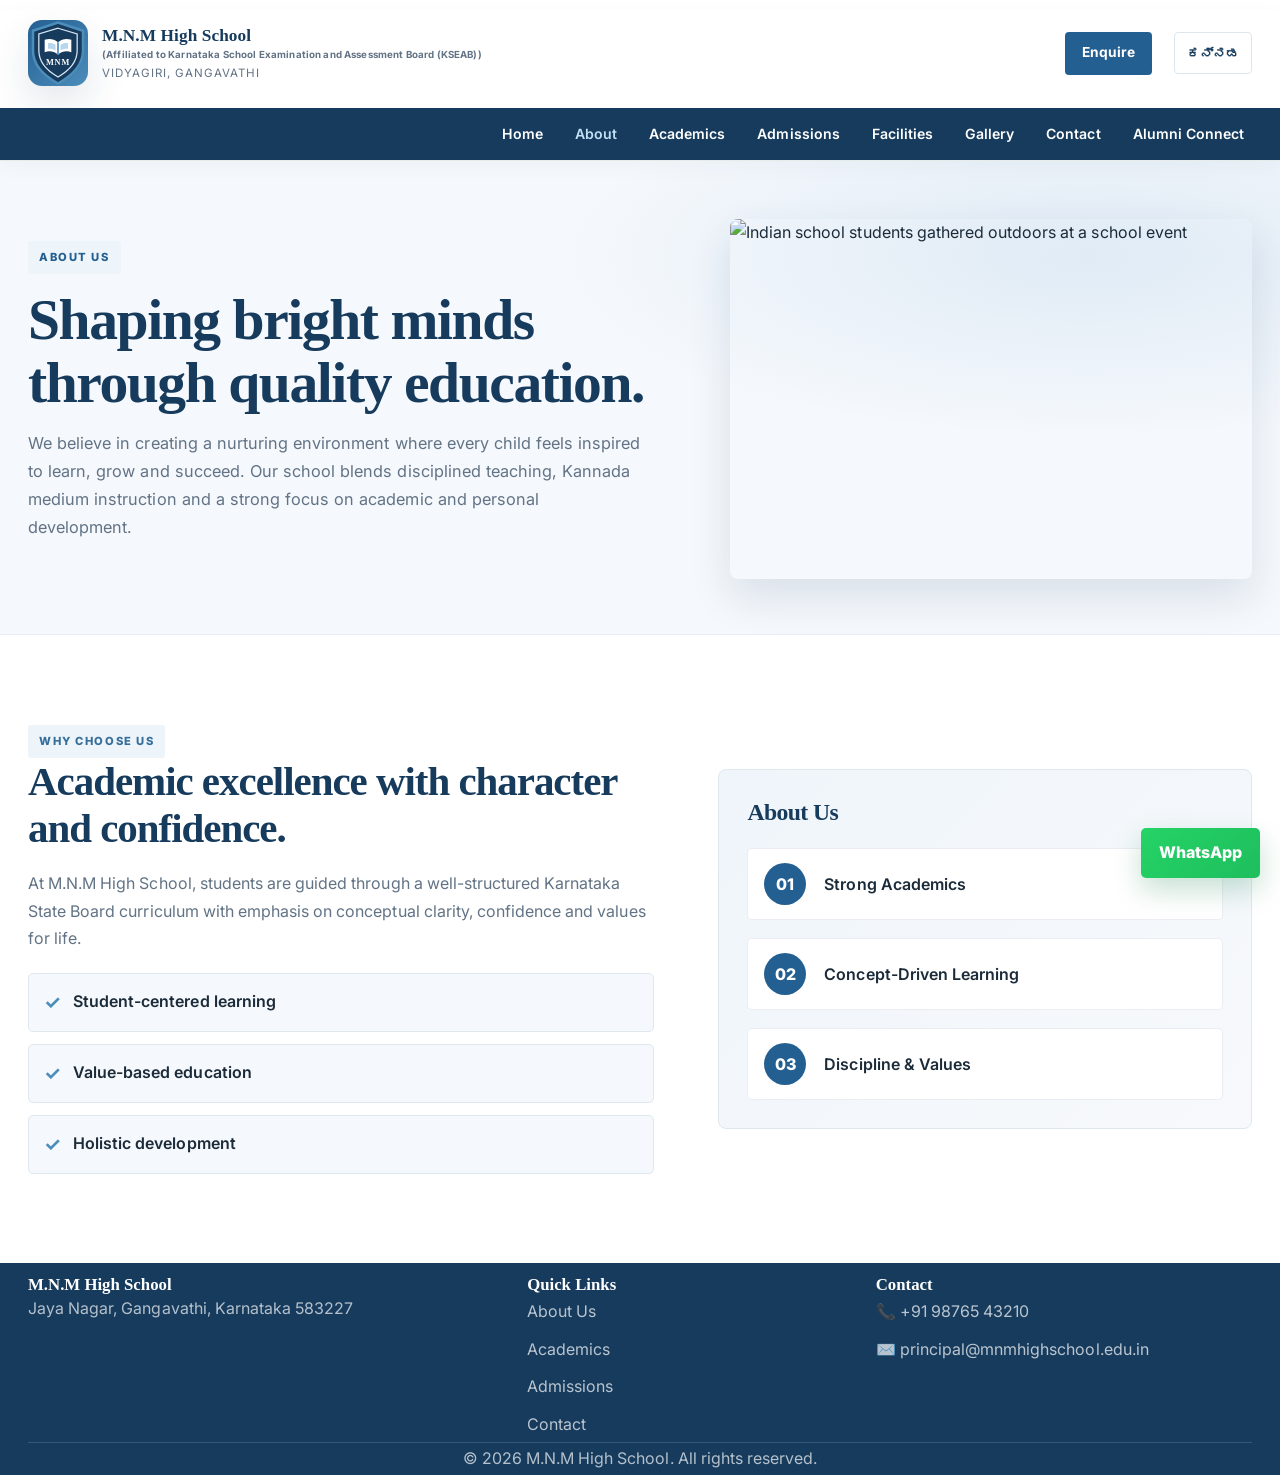
==== about.html @ 7f8a7497 "Build bilingual M.N.M High School website" ====
<!DOCTYPE html>
<html lang="en">
  <head>
    <meta charset="UTF-8" />
    <meta name="viewport" content="width=device-width, initial-scale=1.0" />
    <title>About | M.N.M High School</title>
    <link rel="preconnect" href="https://fonts.googleapis.com" />
    <link rel="preconnect" href="https://fonts.gstatic.com" crossorigin />
    <link href="https://fonts.googleapis.com/css2?family=Inter:wght@400;500;600;700;800&family=Noto+Sans+Kannada:wght@400;500;700&display=swap" rel="stylesheet" />
    <link rel="stylesheet" href="styles.css" />
  </head>
  <body>
    <nav class="navbar">
      <div class="container nav-inner">
        <a href="index.html" class="brand" aria-label="M.N.M High School home">
          <img class="brand-mark" src="logo.svg" alt="" aria-hidden="true" />
          <div class="brand-text">
            <strong data-i18n="brand.name">M.N.M High School</strong>
            <span class="brand-affiliation"><span class="affiliation-full" data-i18n="brand.affiliation">(Affiliated to Karnataka School Examination and Assessment Board (KSEAB))</span><span class="affiliation-short" data-i18n="brand.affiliation.short">(KSEAB affiliated)</span></span>
            <span data-i18n="brand.location">Vidyagiri, Gangavathi</span>
          </div>
        </a>

        <div class="nav-right">
          <button class="nav-toggle" aria-label="Toggle navigation">
            <span></span><span></span><span></span>
          </button>
          <div class="nav-menu">
            <a href="index.html" data-i18n="nav.home">Home</a>
            <a href="about.html" data-i18n="nav.about">About</a>
            <a href="academics.html" data-i18n="nav.academics">Academics</a>
            <a href="admissions.html" data-i18n="nav.admissions">Admissions</a>
            <a href="facilities.html" data-i18n="nav.facilities">Facilities</a>
            <a href="gallery.html" data-i18n="nav.gallery">Gallery</a>
            <a href="contact.html" data-i18n="nav.contact">Contact</a>
            <a href="alumni.html" data-i18n="nav.alumni">Alumni Connect</a>
            <a class="nav-enquire-mobile" href="#enquiry-modal" data-enquiry-open aria-haspopup="dialog" data-i18n="nav.enquire">Enquire</a>
          </div>
          <a class="nav-enquire" href="#enquiry-modal" data-enquiry-open aria-haspopup="dialog" data-i18n="nav.enquire">Enquire</a>
          <button class="lang-toggle" type="button" data-lang-toggle aria-label="Toggle language">ಕನ್ನಡ</button>
        </div>
      </div>
    </nav>

    <main>
      <section class="page-hero">
        <div class="container page-hero-inner">
          <div class="page-intro">
            <span class="eyebrow" data-i18n="about.label">About Us</span>
            <h1 data-i18n="about.heading">Shaping bright minds through quality education.</h1>
            <p data-i18n="about.text1">We believe in creating a nurturing environment where every child feels inspired to learn, grow and succeed. Our school blends disciplined teaching, Kannada medium instruction and a strong focus on academic and personal development.</p>
          </div>
          <div class="page-hero-panel">
            <img src="https://images.pexels.com/photos/40377997/pexels-photo-40377997.jpeg?auto=compress&amp;cs=tinysrgb&amp;w=1200" alt="Indian school students gathered outdoors at a school event" />
          </div>
        </div>
      </section>

      <section class="page-section">
        <div class="container split-grid">
          <div>
            <span class="eyebrow eyebrow-secondary" data-i18n="why.label">Why Choose Us</span>
            <h2 data-i18n="why.heading">Academic excellence with character and confidence.</h2>
            <p data-i18n="about.text2">At M.N.M High School, students are guided through a well-structured Karnataka State Board curriculum with emphasis on conceptual clarity, confidence and values for life.</p>
            <div class="check-list compact">
              <div><strong>✓</strong> <span data-i18n="about.point1">Student-centered learning</span></div>
              <div><strong>✓</strong> <span data-i18n="about.point2">Value-based education</span></div>
              <div><strong>✓</strong> <span data-i18n="about.point3">Holistic development</span></div>
            </div>
          </div>
          <div class="process-box">
            <h3 data-i18n="about.label">About the School</h3>
            <div class="timeline">
              <div><span>01</span><p data-i18n="why.card1.title">Strong Academics</p></div>
              <div><span>02</span><p data-i18n="why.card2.title">Concept-Driven Learning</p></div>
              <div><span>03</span><p data-i18n="why.card3.title">Discipline & Values</p></div>
            </div>
          </div>
        </div>
      </section>
    </main>

    <footer class="footer">
      <div class="container footer-grid">
        <div>
          <h3 data-i18n="brand.name">M.N.M High School</h3>
          <p data-i18n="footer.location">CGFC+PJ4, Mathagonda School Rd, Jaya Nagar, Gangavathi, Karnataka 583227</p>
          <p data-i18n="footer.classes">Classes: 8, 9 and 10</p>
        </div>
        <div>
          <h4 data-i18n="footer.quick">Quick Links</h4>
          <ul>
            <li><a href="about.html" data-i18n="footer.link.about">About Us</a></li>
            <li><a href="academics.html" data-i18n="footer.link.academics">Academics</a></li>
            <li><a href="admissions.html" data-i18n="footer.link.admissions">Admissions</a></li>
            <li><a href="contact.html" data-i18n="footer.link.contact">Contact</a></li>
          </ul>
        </div>
        <div>
          <h4 data-i18n="footer.contact">Contact</h4>
          <ul>
            <li>📞 +91 98765 43210</li>
            <li>✉️ principal@mnmhighschool.edu.in</li>
            <li data-i18n="footer.address.short">📍 Vidyagiri, Gangavathi</li>
          </ul>
        </div>
      </div>
      <div class="container footer-bottom"><p data-i18n="footer.copyright">© 2026 M.N.M High School. All rights reserved.</p></div>
    </footer>

    <dialog class="enquiry-dialog" id="enquiry-modal" aria-labelledby="enquiry-modal-title">
      <div class="enquiry-modal-header">
        <div>
          <span class="eyebrow eyebrow-secondary" data-i18n="enquiry.modal.eyebrow">M.N.M High School</span>
          <h2 id="enquiry-modal-title" data-i18n="enquiry.modal.title">Make an Enquiry</h2>
          <p data-i18n="enquiry.modal.description">Share a few details and our school team can help you with admissions.</p>
        </div>
        <button class="enquiry-modal-close" type="button" data-enquiry-close aria-label="Close enquiry form">×</button>
      </div>
      <form class="enquiry-form enquiry-modal-form">
        <div class="form-grid">
          <div><label for="modal-name" data-i18n="contact.form.name">Full Name</label><input class="field" id="modal-name" name="name" type="text" data-i18n-placeholder="contact.form.name.placeholder" placeholder="Your name" autocomplete="name" required /></div>
          <div><label for="modal-phone" data-i18n="contact.form.phone">Phone Number</label><input class="field" id="modal-phone" name="phone" type="tel" data-i18n-placeholder="contact.form.phone.placeholder" placeholder="Your phone number" autocomplete="tel" required /></div>
        </div>
        <div class="form-grid">
          <div><label for="modal-email" data-i18n="contact.form.email">Email Address</label><input class="field" id="modal-email" name="email" type="email" data-i18n-placeholder="contact.form.email.placeholder" placeholder="Your email address" autocomplete="email" /></div>
          <div><label for="modal-class" data-i18n="contact.form.class">Class Interested</label><select class="field" id="modal-class" name="class" required><option value="" data-i18n="contact.form.class.placeholder">Select class</option><option value="8">8</option><option value="9">9</option><option value="10">10</option></select></div>
        </div>
        <div><label for="modal-message" data-i18n="contact.form.message">Message</label><textarea id="modal-message" name="message" data-i18n-placeholder="contact.form.message.placeholder" placeholder="Tell us about your enquiry"></textarea></div>
        <div class="form-actions"><button class="btn btn-primary submit-btn" type="submit" name="submit-method" value="whatsapp" data-i18n="contact.form.whatsapp">Send via WhatsApp</button><button class="btn btn-secondary submit-btn" type="submit" name="submit-method" value="email" data-i18n="contact.form.email-submit">Send via Email</button></div>
        <p class="form-status" role="status" aria-live="polite" data-i18n="contact.form.hint">WhatsApp or your email app will open with your enquiry ready to send.</p>
      </form>
    </dialog>
    <a class="floating-whatsapp" href="https://wa.me/919876543210?text=Hello%20M.N.M%20High%20School%2C%20I%20want%20to%20know%20more%20about%20the%20school." target="_blank" rel="noreferrer" aria-label="WhatsApp contact" data-i18n="contact.floating.whatsapp">WhatsApp</a>

    <script src="script.js"></script>
  </body>
</html>
---- styles.css ----
:root {
  --primary: #245f91;
  --primary-dark: #163b5d;
  --secondary: #4b8dbb;
  --bg: #f4f8fc;
  --panel: #ffffff;
  --text: #1c2b39;
  --muted: #627385;
  --line: #e0e8ef;
  --shadow: 0 20px 45px rgba(22, 59, 93, 0.12);
  --brand-soft: rgba(36, 95, 145, 0.08);
  --blue-soft: rgba(75, 141, 187, 0.08);
}

* {
  box-sizing: border-box;
}

html {
  scroll-behavior: smooth;
}

body {
  margin: 0;
  font-family: "Inter", sans-serif;
  background: var(--bg);
  color: var(--text);
  line-height: 1.7;
}

body.lang-kn {
  font-family: "Noto Sans Kannada", "Inter", sans-serif;
}

body.lang-kn h1,
body.lang-kn h2,
body.lang-kn h3,
body.lang-kn h4,
body.lang-kn .brand-text strong {
  font-family: "Noto Sans Kannada", "Inter", sans-serif;
  letter-spacing: 0;
}

a {
  text-decoration: none;
  color: inherit;
}

img {
  max-width: 100%;
  display: block;
}

button,
input,
textarea,
select {
  font: inherit;
}

.container {
  width: min(1160px, calc(100% - 30px));
  margin: 0 auto;
}

.page-section {
  padding: 90px 0;
}

.muted-section {
  background: linear-gradient(180deg, rgba(36, 95, 145, 0.03), rgba(75, 141, 187, 0.03));
}

.eyebrow {
  display: inline-block;
  font-size: 0.76rem;
  letter-spacing: 0.12em;
  text-transform: uppercase;
  font-weight: 800;
  color: var(--primary);
  background: var(--brand-soft);
  padding: 8px 12px;
  border-radius: 999px;
}

.eyebrow-secondary {
  background: var(--blue-soft);
  color: var(--secondary);
}

h1,
h2,
h3,
h4 {
  margin: 0 0 18px;
  line-height: 1.2;
  font-family: "Inter", sans-serif;
}

h1 {
  font-size: clamp(2.5rem, 5vw, 4.5rem);
}

h2 {
  font-size: clamp(2rem, 3vw, 3rem);
}

h3 {
  font-size: 1.45rem;
}

p {
  margin: 0 0 1rem;
  color: var(--muted);
}

.topbar {
  background: linear-gradient(90deg, var(--primary-dark), var(--primary));
  color: rgba(255, 255, 255, 0.92);
  font-size: 0.8rem;
}

.topbar-inner {
  display: flex;
  align-items: center;
  justify-content: space-between;
  gap: 18px;
  min-height: 52px;
}

.topbar-links {
  display: flex;
  flex-wrap: wrap;
  gap: 18px;
}

.topbar-btn {
  background: rgba(255, 255, 255, 0.12);
  border: 1px solid rgba(255, 255, 255, 0.18);
  color: white;
  border-radius: 999px;
  padding: 8px 15px;
  font-weight: 700;
}

.navbar {
  position: sticky;
  top: 0;
  z-index: 50;
  background: rgba(255, 255, 255, 0.92);
  backdrop-filter: blur(18px);
  border-bottom: 1px solid var(--line);
}

.nav-inner {
  display: flex;
  align-items: center;
  justify-content: space-between;
  min-height: 82px;
  gap: 30px;
}

.brand {
  display: inline-flex;
  align-items: center;
  gap: 12px;
}

.brand-mark {
  width: 54px;
  height: 54px;
  border-radius: 14px;
  display: grid;
  place-items: center;
  font-weight: 800;
  letter-spacing: 0.04em;
  color: white;
  background: linear-gradient(135deg, var(--primary), var(--secondary));
  box-shadow: var(--shadow);
}

.brand-text {
  display: flex;
  flex-direction: column;
  line-height: 1.2;
}

.brand-text strong {
  font-size: 1rem;
}

.brand-text span {
  font-size: 0.78rem;
  color: var(--muted);
}

.nav-right {
  display: flex;
  align-items: center;
  gap: 16px;
}

.nav-menu {
  display: flex;
  align-items: center;
  gap: 22px;
  font-size: 0.95rem;
  font-weight: 600;
}

.nav-menu a {
  position: relative;
}

.nav-menu a::after {
  content: "";
  position: absolute;
  left: 0;
  bottom: -8px;
  width: 100%;
  height: 2px;
  border-radius: 99px;
  background: var(--primary);
  transform: scaleX(0);
  transition: transform 0.25s ease;
}

.nav-menu a:hover::after {
  transform: scaleX(1);
}

.lang-toggle {
  border: 1px solid var(--line);
  background: white;
  color: var(--text);
  border-radius: 999px;
  padding: 8px 14px;
  font-weight: 700;
  cursor: pointer;
}

.nav-toggle {
  display: none;
  width: 42px;
  height: 42px;
  background: transparent;
  border: 0;
  cursor: pointer;
}

.nav-toggle span {
  display: block;
  width: 24px;
  height: 2px;
  background: var(--text);
  margin: 5px auto;
  border-radius: 10px;
}

.hero {
  background: linear-gradient(135deg, rgba(219, 234, 254, 0.64), rgba(213, 230, 245, 0.8));
  padding: 80px 0 40px;
}

.hero-grid,
.split-grid {
  display: grid;
  grid-template-columns: 1.08fr 0.92fr;
  gap: 42px;
  align-items: center;
}

.hero-content p {
  font-size: 1.08rem;
  max-width: 620px;
}

.hero-actions {
  display: flex;
  flex-wrap: wrap;
  gap: 16px;
  margin: 28px 0 22px;
}

.btn {
  display: inline-flex;
  align-items: center;
  justify-content: center;
  min-height: 50px;
  border-radius: 999px;
  padding: 0 22px;
  font-weight: 700;
  transition: transform 0.2s ease;
}

.btn:hover {
  transform: translateY(-1px);
}

.btn-primary {
  background: linear-gradient(135deg, var(--primary), var(--secondary));
  color: white;
  box-shadow: 0 18px 30px rgba(37, 99, 235, 0.18);
}

.btn-secondary {
  background: rgba(255, 255, 255, 0.75);
  border: 1px solid var(--line);
  color: var(--text);
}

.hero-points {
  list-style: none;
  display: flex;
  flex-wrap: wrap;
  gap: 18px;
  margin: 0;
  padding: 0;
  color: var(--text);
  font-weight: 600;
}

.hero-points li {
  position: relative;
  padding-left: 22px;
}

.hero-points li::before {
  content: "✓";
  position: absolute;
  left: 0;
  color: var(--primary);
}

.hero-visual {
  position: relative;
  min-height: 520px;
}

.hero-image-wrap {
  border-radius: 28px;
  overflow: hidden;
  box-shadow: var(--shadow);
  height: 100%;
}

.hero-image-wrap img {
  width: 100%;
  height: 100%;
  min-height: 520px;
  object-fit: cover;
}

.floating-card {
  position: absolute;
  background: rgba(255, 255, 255, 0.92);
  border: 1px solid rgba(148, 163, 184, 0.2);
  border-radius: 20px;
  padding: 18px 20px;
  display: flex;
  flex-direction: column;
  min-width: 130px;
  box-shadow: 0 18px 35px rgba(15, 23, 42, 0.1);
}

.card-one {
  left: -18px;
  bottom: 32px;
}

.card-two {
  right: -18px;
  top: 28px;
}

.floating-card strong {
  font-size: 1.8rem;
  line-height: 1;
  color: var(--primary-dark);
}

.stats-section {
  padding: 0 0 30px;
}

.stats-grid {
  display: grid;
  grid-template-columns: repeat(4, minmax(0, 1fr));
  gap: 18px;
  margin-top: -18px;
}

.stat-item {
  background: white;
  border: 1px solid var(--line);
  border-radius: 22px;
  box-shadow: var(--shadow);
  padding: 28px 18px;
  text-align: center;
}

.stat-item strong {
  display: block;
  margin-bottom: 8px;
  color: var(--primary-dark);
  font-size: clamp(1.8rem, 3vw, 2.8rem);
}

.image-panel img,
.content-panel img {
  border-radius: 26px;
  object-fit: cover;
  width: 100%;
  box-shadow: var(--shadow);
}

.image-panel img {
  height: 520px;
}

.check-list {
  list-style: none;
  margin: 20px 0 0;
  padding: 0;
  display: grid;
  gap: 12px;
}

.check-list div {
  display: flex;
  align-items: center;
  gap: 12px;
  background: rgba(255, 255, 255, 0.75);
  border: 1px solid var(--line);
  border-radius: 16px;
  padding: 14px 16px;
  font-weight: 600;
}

.check-list strong {
  color: var(--primary);
  font-size: 1.2rem;
}

.cards-grid {
  display: grid;
  gap: 24px;
}

.four-col {
  grid-template-columns: repeat(4, minmax(0, 1fr));
}

.three-col {
  grid-template-columns: repeat(3, minmax(0, 1fr));
}

.info-card,
.premium-card,
.facility-card,
.contact-card,
.gallery-card {
  background: white;
  border: 1px solid var(--line);
  border-radius: 22px;
  padding: 28px 22px;
  box-shadow: 0 15px 28px rgba(15, 23, 42, 0.04);
}

.icon {
  font-size: 2rem;
  margin-bottom: 12px;
}

.tag {
  display: inline-block;
  background: var(--blue-soft);
  border-radius: 999px;
  color: var(--secondary);
  padding: 7px 12px;
  font-size: 0.74rem;
  font-weight: 800;
  letter-spacing: 0.08em;
  text-transform: uppercase;
  margin-bottom: 12px;
}

.info-card ul,
.premium-card ul,
.contact-card ul,
.facility-card ul {
  list-style: none;
  margin: 18px 0 0;
  padding: 0;
  display: grid;
  gap: 10px;
}

.info-card li,
.premium-card li,
.contact-card li,
.facility-card li {
  position: relative;
  padding-left: 20px;
  color: var(--muted);
}

.info-card li::before,
.premium-card li::before,
.contact-card li::before,
.facility-card li::before {
  content: "•";
  position: absolute;
  left: 0;
  color: var(--primary);
  font-size: 1.2rem;
}

.process-box {
  background: linear-gradient(135deg, rgba(36, 95, 145, 0.08), rgba(75, 141, 187, 0.08));
  border: 1px solid var(--line);
  border-radius: 24px;
  padding: 28px;
}

.timeline {
  display: grid;
  gap: 18px;
  margin-top: 22px;
}

.timeline div {
  display: flex;
  align-items: center;
  gap: 18px;
  background: rgba(255, 255, 255, 0.75);
  border: 1px solid rgba(148, 163, 184, 0.2);
  border-radius: 18px;
  padding: 14px 16px;
}

.timeline span {
  width: 42px;
  height: 42px;
  border-radius: 50%;
  display: grid;
  place-items: center;
  background: var(--primary);
  color: white;
  font-weight: 800;
}

.timeline p {
  margin: 0;
  color: var(--text);
  font-weight: 600;
}

.gallery-grid {
  display: grid;
  grid-template-columns: repeat(3, minmax(0, 1fr));
  gap: 18px;
}

.gallery-item {
  overflow: hidden;
  border-radius: 22px;
  min-height: 240px;
  box-shadow: 0 10px 24px rgba(15, 23, 42, 0.08);
}

.gallery-item.tall {
  grid-row: span 2;
  min-height: 500px;
}

.gallery-item.wide {
  grid-column: span 2;
}

.gallery-item img {
  width: 100%;
  height: 100%;
  object-fit: cover;
  transition: transform 0.35s ease;
}

.gallery-item:hover img {
  transform: scale(1.05);
}

.notice-box {
  background: linear-gradient(135deg, rgba(36, 95, 145, 0.08), rgba(75, 141, 187, 0.08));
  border: 1px solid var(--line);
  border-radius: 24px;
  display: flex;
  align-items: center;
  justify-content: space-between;
  gap: 18px;
  padding: 28px 30px;
}

.footer {
  background: #0e172a;
  color: rgba(255, 255, 255, 0.8);
  padding-top: 72px;
}

.footer-grid {
  display: grid;
  grid-template-columns: 1.3fr 0.9fr 1fr;
  gap: 32px;
  padding-bottom: 28px;
}

.footer h3,
.footer h4 {
  color: white;
  margin-bottom: 16px;
}

.footer ul {
  list-style: none;
  margin: 0;
  padding: 0;
  display: grid;
  gap: 10px;
}

.footer a,
.footer li {
  color: rgba(255, 255, 255, 0.7);
}

.footer-bottom {
  border-top: 1px solid rgba(255, 255, 255, 0.08);
  padding: 20px 0 28px;
  text-align: center;
}

.floating-whatsapp {
  position: fixed;
  right: 20px;
  bottom: 22px;
  z-index: 80;
  display: inline-flex;
  align-items: center;
  justify-content: center;
  min-height: 54px;
  padding: 0 18px;
  background: linear-gradient(135deg, #25d366, #1ebe5d);
  color: white;
  border-radius: 999px;
  box-shadow: 0 18px 35px rgba(37, 211, 102, 0.28);
  font-weight: 800;
}

.page-hero {
  background: linear-gradient(135deg, rgba(219, 234, 254, 0.64), rgba(213, 230, 245, 0.8));
  padding: 70px 0 40px;
}

.page-hero-inner {
  display: grid;
  grid-template-columns: 1.1fr 0.9fr;
  gap: 32px;
  align-items: center;
}

.page-hero h1 {
  margin-bottom: 12px;
}

.page-intro {
  max-width: 620px;
}

.page-hero-panel img {
  height: 400px;
  border-radius: 28px;
  box-shadow: var(--shadow);
}

.contact-grid {
  display: grid;
  grid-template-columns: 1.05fr 0.95fr;
  gap: 30px;
}

.alumni-layout {
  display: grid;
  grid-template-columns: 0.85fr 1.15fr;
  align-items: start;
  gap: clamp(24px, 4vw, 52px);
}

.alumni-welcome {
  padding: 12px 0;
}

.alumni-welcome h2 {
  margin: 15px 0 12px;
}

.alumni-benefits {
  display: grid;
  gap: 10px;
  margin-top: 24px;
}

.alumni-benefits > div {
  display: flex;
  align-items: center;
  gap: 14px;
  padding: 12px 14px;
  border: 1px solid var(--line);
  border-radius: 6px;
  background: #fff;
}

.alumni-benefits > div > span {
  display: grid;
  flex: 0 0 34px;
  width: 34px;
  height: 34px;
  place-items: center;
  border-radius: 50%;
  background: var(--blue-soft);
  color: var(--primary);
  font-size: 0.76rem;
  font-weight: 800;
}

.alumni-benefits p {
  margin: 0;
  color: var(--text);
  font-size: 0.9rem;
  font-weight: 600;
}

.alumni-form-card > p {
  margin-bottom: 4px;
}

.form-grid {
  display: grid;
  grid-template-columns: repeat(2, minmax(0, 1fr));
  gap: 18px;
}

.field,
textarea {
  width: 100%;
  border: 1px solid var(--line);
  border-radius: 14px;
  padding: 14px 16px;
  background: white;
  color: var(--text);
}

textarea {
  min-height: 120px;
  resize: vertical;
}

.submit-btn {
  border: 0;
  cursor: pointer;
  margin-top: 14px;
}

.form-actions {
  display: flex;
  flex-wrap: wrap;
  gap: 12px;
}

.contact-card {
  display: grid;
  gap: 12px;
}

.contact-card a {
  color: var(--primary-dark);
  font-weight: 700;
}

@media (max-width: 980px) {
  .four-col,
  .three-col,
  .stats-grid,
  .footer-grid,
  .gallery-grid {
    grid-template-columns: repeat(2, minmax(0, 1fr));
  }

  .hero-grid,
  .split-grid,
  .page-hero-inner,
  .contact-grid,
  .alumni-layout {
    grid-template-columns: 1fr;
  }

  .nav-toggle {
    display: block;
  }

  .nav-menu {
    position: absolute;
    top: 100%;
    left: 0;
    right: 0;
    display: none;
    flex-direction: column;
    align-items: flex-start;
    background: rgba(255, 255, 255, 0.98);
    border-top: 1px solid var(--line);
    box-shadow: 0 20px 30px rgba(15, 23, 42, 0.08);
    padding: 18px 20px 24px;
  }

  .nav-menu.open {
    display: flex;
  }

  .nav-right {
    gap: 10px;
  }
}

@media (max-width: 640px) {
  .topbar-inner,
  .notice-box,
  .hero-actions {
    flex-direction: column;
    align-items: flex-start;
  }

  .four-col,
  .three-col,
  .stats-grid,
  .form-grid,
  .gallery-grid,
  .footer-grid {
    grid-template-columns: 1fr;
  }

  .gallery-item.tall,
  .gallery-item.wide {
    grid-column: auto;
    grid-row: auto;
    min-height: 260px;
  }

  .hero {
    padding-top: 56px;
  }

  .hero-points {
    flex-direction: column;
    gap: 10px;
  }

  .floating-card {
    position: static;
    margin-top: 16px;
    width: 100%;
  }

  .hero-visual {
    min-height: unset;
  }
}

/* Refined school identity and editorial layout */
:root {
  padding-top: 10px;
  --primary-dark: #163b5d;
  --secondary: #4b8dbb;
  --bg: #ffffff;
  --panel: #ffffff;
  gap: 6px 10px;
  padding-bottom: 3px;
  --line: #e0e8ef;
  --shadow: 0 18px 42px rgba(22, 59, 93, 0.12);
  --brand-soft: #edf4fa;
  --blue-soft: #edf4fa;
}

body {
  background: #fff;
  color: var(--text);
  line-height: 1.72;
  letter-spacing: 0.002em;
}

.container {
  width: min(1240px, calc(100% - 56px));
}

.topbar {
  display: none;
}

.navbar {
  background: rgba(255, 255, 255, 0.97);
  border-bottom: 1px solid #e8ece8;
  box-shadow: 0 5px 20px rgba(22, 59, 93, 0.035);
  overflow-x: clip;
}

.nav-inner {
  display: grid;
  grid-template-areas:
    "brand spacer enquire language"
    "menu menu menu menu";
  grid-template-columns: max-content 1fr auto auto;
  min-height: 0;
  padding-top: 10px;
  gap: 22px;
}

.brand {
  grid-area: brand;
  gap: 14px;
  flex-shrink: 0;
}

.brand-mark {
  width: 60px;
  height: 66px;
  display: block;
  flex: 0 0 auto;
  object-fit: contain;
}

.brand-text strong {
  color: var(--primary-dark);
  font-family: Georgia, "Times New Roman", serif;
  font-size: 1.08rem;
  letter-spacing: 0.005em;
}

.brand-text span {
  margin-top: 5px;
  font-size: 0.72rem;
  letter-spacing: 0.085em;
  text-transform: uppercase;
}

.brand-text .brand-affiliation {
  max-width: 430px;
  margin-top: 3px;
  color: #111;
  font-size: 0.61rem;
  font-weight: 700;
  line-height: 1.25;
  letter-spacing: 0.015em;
  text-transform: none;
}

.brand-affiliation span {
  font: inherit;
  letter-spacing: inherit;
  text-transform: none;
}

.affiliation-short {
  display: none;
}

.nav-right {
  display: contents;
}

.nav-menu {
  position: relative;
  isolation: isolate;
  grid-area: menu;
  width: 100%;
  min-height: 52px;
  justify-content: flex-end;
  gap: clamp(18px, 2.5vw, 36px);
  padding-right: 8px;
  color: #fff;
  font-size: 0.88rem;
  font-weight: 600;
}

.nav-menu::before {
  content: "";
  position: absolute;
  z-index: -1;
  top: 0;
  bottom: 0;
  left: 50%;
  width: 100vw;
  transform: translateX(-50%);
  background: var(--primary-dark);
}

.nav-menu a::after {
  bottom: -17px;
  height: 3px;
  background: var(--secondary);
}

.nav-menu a:hover,
.nav-menu a.is-current {
  color: #c3e1f6;
}

.nav-enquire {
  grid-area: enquire;
  display: inline-flex;
  align-items: center;
  justify-content: center;
  min-height: 43px;
  padding: 0 17px;
  border-radius: 4px;
  background: var(--primary);
  color: #fff;
  font-size: 0.86rem;
  font-weight: 700;
  transition: background 0.2s ease, transform 0.2s ease;
}

.nav-enquire:hover {
  background: var(--primary-dark);
  transform: translateY(-1px);
}

.nav-enquire-mobile {
  display: none;
}

.lang-toggle {
  grid-area: language;
  border-color: #dce6ef;
  border-radius: 4px;
  padding: 9px 12px;
  color: var(--primary-dark);
  background: #fff;
  font-size: 0.82rem;
}

h1,
h2,
h3,
h4 {
  color: var(--primary-dark);
  font-family: Georgia, "Times New Roman", serif;
  letter-spacing: -0.025em;
  font-weight: 600;
}

h1 {
  font-size: clamp(2.6rem, 4.5vw, 4.45rem);
  line-height: 1.08;
}

h2 {
  font-size: clamp(2rem, 3.2vw, 3.15rem);
  line-height: 1.15;
}

h3 {
  font-size: 1.48rem;
}

p {
  color: #627385;
}

.page-section {
  padding: clamp(64px, 7vw, 96px) 0;
}

.muted-section {
  background: #f4f8fc;
}

.eyebrow {
  color: var(--primary);
  background: var(--brand-soft);
  border-radius: 3px;
  padding: 7px 11px;
  font-size: 0.7rem;
  letter-spacing: 0.14em;
}

.eyebrow-secondary {
  background: #edf4fa;
  color: #356e99;
}

.hero {
  padding: clamp(32px, 4vw, 48px) 0 42px;
  background:
    radial-gradient(ellipse at 90% 15%, rgba(202, 222, 239, 0.48), transparent 34%),
    linear-gradient(180deg, #f5f8fc 0%, #fff 100%);
  overflow: hidden;
}

.hero-grid,
.split-grid {
  gap: clamp(34px, 5vw, 76px);
}

.hero-content {
  padding: 0;
}

.hero-content h1 {
  max-width: 660px;
  font-size: clamp(2.35rem, 3.8vw, 3.8rem);
  line-height: 1.12;
  margin: 22px 0 19px;
}

.hero-content > p {
  max-width: 590px;
  font-size: 1.04rem;
  line-height: 1.8;
}

.hero-actions {
  gap: 12px;
  margin: 27px 0 24px;
}

.btn {
  min-height: 49px;
  border-radius: 4px;
  padding: 0 21px;
  font-size: 0.9rem;
  transition: transform 0.2s ease, background 0.2s ease, border-color 0.2s ease;
}

.btn-primary {
  background: var(--primary);
  box-shadow: 0 8px 18px rgba(36, 95, 145, 0.17);
}

.btn-primary:hover {
  background: var(--primary-dark);
}

.btn-secondary {
  border-color: #d8e4ed;
  background: #fff;
  color: var(--primary-dark);
}

.hero-points {
  gap: 9px 20px;
  color: #43596f;
  font-size: 0.87rem;
}

.hero-points li::before {
  color: var(--secondary);
}

.hero-visual {
  min-height: 420px;
  margin: 0 10px 0 0;
}

.hero-image-wrap {
  border-radius: 8px;
  box-shadow: 0 24px 54px rgba(22, 59, 93, 0.19);
}

.hero-image-wrap img {
  min-height: 420px;
  filter: saturate(0.82);
}

.floating-card {
  min-width: 145px;
  padding: 16px 19px;
  border-radius: 5px;
  border-left: 3px solid var(--secondary);
  box-shadow: 0 14px 36px rgba(22, 59, 93, 0.14);
}

.floating-card strong {
  color: var(--primary-dark);
  font-size: 1.55rem;
  font-family: Georgia, "Times New Roman", serif;
}

.floating-card span {
  color: #65768a;
  font-size: 0.78rem;
}

.card-one {
  left: -28px;
  bottom: 36px;
}

.card-two {
  right: -24px;
  top: 28px;
}

.stats-section {
  padding: 0 0 22px;
  background: #fff;
}

.stats-grid {
  grid-template-columns: repeat(4, minmax(0, 1fr));
  gap: 0;
  margin-top: 0;
  border-top: 1px solid var(--line);
  border-bottom: 1px solid var(--line);
}

.stat-item {
  padding: 26px 18px;
  border: 0;
  border-right: 1px solid var(--line);
  border-radius: 0;
  box-shadow: none;
}

.stat-item:last-child {
  border-right: 0;
}

.stat-item strong {
  color: var(--primary);
  font-family: Georgia, "Times New Roman", serif;
  font-size: clamp(1.65rem, 2.7vw, 2.45rem);
  line-height: 1.15;
}

.stat-item span {
  color: #69798a;
  font-size: 0.83rem;
}

.image-panel img,
.content-panel img {
  border-radius: 8px;
  box-shadow: var(--shadow);
}

.image-panel img {
  height: 500px;
}

.check-list div {
  padding: 12px 15px;
  border-radius: 5px;
  background: #f5f8fc;
}

.check-list strong {
  color: var(--secondary);
}

.section-heading {
  max-width: 760px;
  margin: 0 0 34px;
}

.section-heading.center {
  margin-left: auto;
  margin-right: auto;
  text-align: center;
}

.section-heading h2 {
  margin-top: 13px;
}

.cards-grid {
  gap: 20px;
}

.info-card,
.premium-card,
.facility-card,
.contact-card,
.gallery-card {
  border: 1px solid #e1e9f0;
  border-radius: 8px;
  padding: 27px 24px;
  box-shadow: 0 8px 25px rgba(22, 59, 93, 0.045);
  transition: transform 0.2s ease, box-shadow 0.2s ease;
}

.info-card:hover,
.premium-card:hover,
.facility-card:hover {
  transform: translateY(-4px);
  box-shadow: 0 16px 34px rgba(22, 59, 93, 0.09);
}

.info-card h3 {
  margin-bottom: 11px;
}

.info-card p,
.info-card li {
  font-size: 0.92rem;
}

.tag {
  color: #356e99;
  background: #edf4fa;
  border-radius: 3px;
  letter-spacing: 0.07em;
}

.info-card li::before,
.premium-card li::before,
.contact-card li::before,
.facility-card li::before {
  color: var(--secondary);
}

.process-box,
.notice-box {
  border: 1px solid #dfe8ef;
  border-radius: 8px;
  background: linear-gradient(135deg, #eff5fa, #f7f9fc);
}

.timeline div {
  border-radius: 5px;
  background: #fff;
}

.timeline span {
  flex: 0 0 42px;
  background: var(--primary);
}

.gallery-grid {
  gap: 16px;
}

.gallery-item {
  min-height: 260px;
  border-radius: 7px;
  box-shadow: 0 10px 25px rgba(22, 59, 93, 0.1);
}

.gallery-item.tall {
  min-height: 536px;
}

.footer {
  padding-top: 12px;
  background: #163b5d;
}

.footer-grid {
  gap: 10px;
  padding-bottom: 4px;
}

.footer h3,
.footer h4 {
  margin-bottom: 3px;
  font-size: 1.05rem;
}

.footer p {
  margin-bottom: 2px;
  line-height: 1.35;
}

.footer [data-i18n="footer.classes"],
.footer [data-i18n="footer.address.short"] {
  display: none;
}

.footer h3,
.footer h4 {
  font-family: Georgia, "Times New Roman", serif;
  letter-spacing: 0;
}

.footer p {
  color: rgba(255, 255, 255, 0.68);
}

.footer a:hover {
  color: #fff;
}

.footer-bottom {
  border-color: rgba(255, 255, 255, 0.14);
  padding: 4px 0 5px;
}

.footer-bottom p {
  margin-bottom: 0;
  line-height: 1.4;
}

.floating-whatsapp {
  min-height: 50px;
  border-radius: 5px;
  box-shadow: 0 12px 28px rgba(19, 127, 69, 0.24);
}

.page-hero {
  padding: 58px 0 55px;
  background:
    radial-gradient(ellipse at 85% 20%, rgba(202, 222, 239, 0.5), transparent 34%),
    #f5f8fc;
  border-bottom: 1px solid #e5edf3;
}

.page-hero-inner {
  gap: clamp(30px, 5vw, 72px);
}

.page-hero h1 {
  margin: 15px 0 15px;
}

.page-intro > p {
  max-width: 630px;
  font-size: 1.02rem;
}

.page-hero-panel img {
  width: 100%;
  height: 360px;
  object-fit: cover;
  border-radius: 8px;
  box-shadow: var(--shadow);
}

.contact-card {
  padding: clamp(24px, 3vw, 36px);
}

.map-section {
  padding-top: 20px;
}

.map-section .section-heading {
  margin-bottom: 24px;
}

.map-section .section-heading h2 {
  margin-bottom: 10px;
}

.map-section .section-heading p {
  margin-bottom: 0;
}

.map-frame {
  overflow: hidden;
  border: 1px solid var(--line);
  border-radius: 8px;
  background: #eef4fa;
  box-shadow: var(--shadow);
}

.map-frame iframe {
  display: block;
  width: 100%;
  height: 420px;
  border: 0;
}

.field,
textarea {
  border-color: #d9e4ed;
  border-radius: 5px;
  background: #fff;
}

.field:focus,
textarea:focus {
  outline: 3px solid rgba(36, 95, 145, 0.13);
  border-color: var(--primary);
}

.form-status {
  margin: 12px 0 0;
  font-size: 0.82rem;
}

label {
  display: block;
  margin-bottom: 6px;
  color: var(--primary-dark);
  font-size: 0.84rem;
  font-weight: 700;
}

.enquiry-dialog {
  width: min(680px, calc(100% - 32px));
  max-width: none;
  max-height: min(90vh, 880px);
  margin: auto;
  padding: clamp(22px, 4vw, 36px);
  overflow-y: auto;
  border: 1px solid #dfe8ef;
  border-radius: 10px;
  background: #fff;
  color: var(--text);
  box-shadow: 0 28px 90px rgba(13, 40, 65, 0.3);
}

.enquiry-dialog::backdrop {
  background: rgba(13, 34, 56, 0.68);
  backdrop-filter: blur(3px);
}

.enquiry-modal-header {
  display: flex;
  align-items: flex-start;
  justify-content: space-between;
  gap: 18px;
  margin-bottom: 22px;
}

.enquiry-modal-header h2 {
  margin: 12px 0 8px;
  font-size: clamp(1.8rem, 4vw, 2.45rem);
}

.enquiry-modal-header p {
  max-width: 520px;
  margin: 0;
  font-size: 0.92rem;
}

.enquiry-modal-close {
  flex: 0 0 40px;
  width: 40px;
  height: 40px;
  padding: 0;
  border: 1px solid #dfe7ef;
  border-radius: 50%;
  background: #f5f8fc;
  color: var(--primary-dark);
  font-size: 1.65rem;
  line-height: 1;
  cursor: pointer;
}

.enquiry-modal-close:hover {
  background: #edf4fa;
}

.enquiry-modal-form {
  display: grid;
  gap: 16px;
}

.enquiry-modal-form .form-grid {
  gap: 14px;
}

.enquiry-modal-form .submit-btn {
  margin-top: 0;
}

@media (max-width: 1120px) {
  .nav-inner {
    gap: 14px;
  }

  .nav-menu {
    gap: 13px;
    font-size: 0.82rem;
  }

  .brand-text strong {
    font-size: 0.98rem;
  }

  .brand-mark {
    width: 54px;
    height: 54px;
  }
}

@media (max-width: 980px) {
  .container {
    width: min(100% - 40px, 760px);
  }

  .nav-inner {
    display: flex;
    min-height: 82px;
    padding-top: 0;
    gap: 14px;
  }

  .nav-right {
    display: flex;
    gap: 10px;
  }

  .navbar .nav-inner .nav-right .nav-menu {
    position: absolute;
    top: 100%;
    left: 0;
    right: 0;
    z-index: 5;
  }

  .nav-menu {
    position: absolute;
    top: 100%;
    left: 0;
    right: 0;
    z-index: 5;
    width: auto;
    min-height: 0;
    justify-content: flex-start;
    background: var(--primary-dark);
    color: #fff;
    padding: 18px max(20px, calc((100vw - 760px) / 2)) 24px;
    gap: 8px;
    max-height: calc(100vh - 82px);
    overflow-y: auto;
  }

  .nav-menu::before {
    display: none;
  }

  .nav-menu a {
    width: 100%;
    padding: 7px 0;
    color: #fff;
  }

  .nav-menu .nav-enquire-mobile {
    display: block;
    margin-top: 6px;
    padding-top: 14px;
    border-top: 1px solid rgba(255, 255, 255, 0.2);
    color: #c3e1f6;
    font-weight: 800;
  }

  .nav-menu a::after {
    display: none;
  }

  .nav-enquire {
    display: none;
  }

  .hero-visual {
    min-height: 380px;
    margin: 0;
  }

  .hero-image-wrap img {
    min-height: 380px;
  }

  .page-hero-panel img {
    height: 340px;
  }
}

@media (max-width: 640px) {
  .container {
    width: calc(100% - 36px);
  }

  .nav-inner {
    min-height: 76px;
    gap: 8px;
  }

  .brand {
    gap: 9px;
  }

  .brand-mark {
    width: 46px;
    height: 46px;
  }

  .brand-text strong {
    font-size: 0.88rem;
  }

  .brand-text span {
    font-size: 0.62rem;
    letter-spacing: 0.04em;
  }

  .brand-text .brand-affiliation {
    font-size: 0.55rem;
    letter-spacing: 0;
  }

  .affiliation-full {
    display: none;
  }

  .affiliation-short {
    display: inline;
  }

  .nav-right {
    gap: 5px;
  }

  .lang-toggle {
    padding: 8px 9px;
    font-size: 0.76rem;
  }

  .nav-toggle {
    width: 38px;
    height: 40px;
  }

  .nav-menu {
    padding: 16px 18px 22px;
  }

  .hero {
    padding: 24px 0 30px;
  }

  .hero-content h1 {
    font-size: clamp(1.95rem, 8.3vw, 2.55rem);
    line-height: 1.18;
  }

  .hero-content > p {
    font-size: 0.96rem;
  }

  .hero-actions {
    align-items: stretch;
  }

  .hero-actions .btn {
    width: 100%;
  }

  .hero-visual {
    min-height: 280px;
  }

  .hero-image-wrap img {
    min-height: 280px;
    height: 280px;
  }

  .floating-card {
    position: absolute;
    width: auto;
    min-width: 120px;
    margin: 0;
    padding: 12px 14px;
  }

  .floating-card strong {
    font-size: 1.25rem;
  }

  .card-one {
    left: 10px;
    bottom: 12px;
  }

  .card-two {
    right: 10px;
    top: 12px;
  }

  .stats-grid {
    grid-template-columns: repeat(2, minmax(0, 1fr));
  }

  .stat-item {
    padding: 19px 10px;
    border-bottom: 1px solid var(--line);
  }

  .stat-item:nth-child(2) {
    border-right: 0;
  }

  .stat-item:nth-child(n + 3) {
    border-bottom: 0;
  }

  .page-hero {
    padding: 40px 0 34px;
  }

  .page-hero h1 {
    font-size: clamp(2.25rem, 10vw, 3.1rem);
  }

  .page-hero-panel img {
    height: 245px;
  }

  .map-frame iframe {
    height: 320px;
  }

  .image-panel img {
    height: 300px;
  }

  .notice-box {
    padding: 24px;
  }

  .notice-box .btn {
    width: 100%;
  }

  .footer {
    padding-top: 10px;
  }

  .footer-grid {
    grid-template-columns: repeat(2, minmax(0, 1fr));
    gap: 6px 10px;
    padding-bottom: 3px;
  }

  .footer-grid > div {
    min-width: 0;
  }

  .footer-grid > div:first-child {
    grid-column: 1 / -1;
  }

  .footer h3,
  .footer h4 {
    margin-bottom: 2px;
    font-size: 0.9rem;
  }

  .footer p,
  .footer li,
  .footer a {
    font-size: 0.78rem;
    line-height: 1.5;
    overflow-wrap: anywhere;
  }

  .footer ul {
    gap: 1px;
  }

  .footer-bottom {
    padding: 4px 0 5px;
  }

  .footer-bottom p {
    font-size: 0.75rem;
  }

  .form-actions .btn {
    width: 100%;
  }

  .enquiry-dialog {
    width: calc(100% - 24px);
    max-height: 92vh;
    padding: 20px 17px;
  }

  .enquiry-modal-header {
    gap: 10px;
    margin-bottom: 17px;
  }

  .enquiry-modal-form {
    gap: 13px;
  }

  .floating-whatsapp {
    right: 13px;
    bottom: 14px;
    min-height: 46px;
    padding: 0 14px;
  }
}
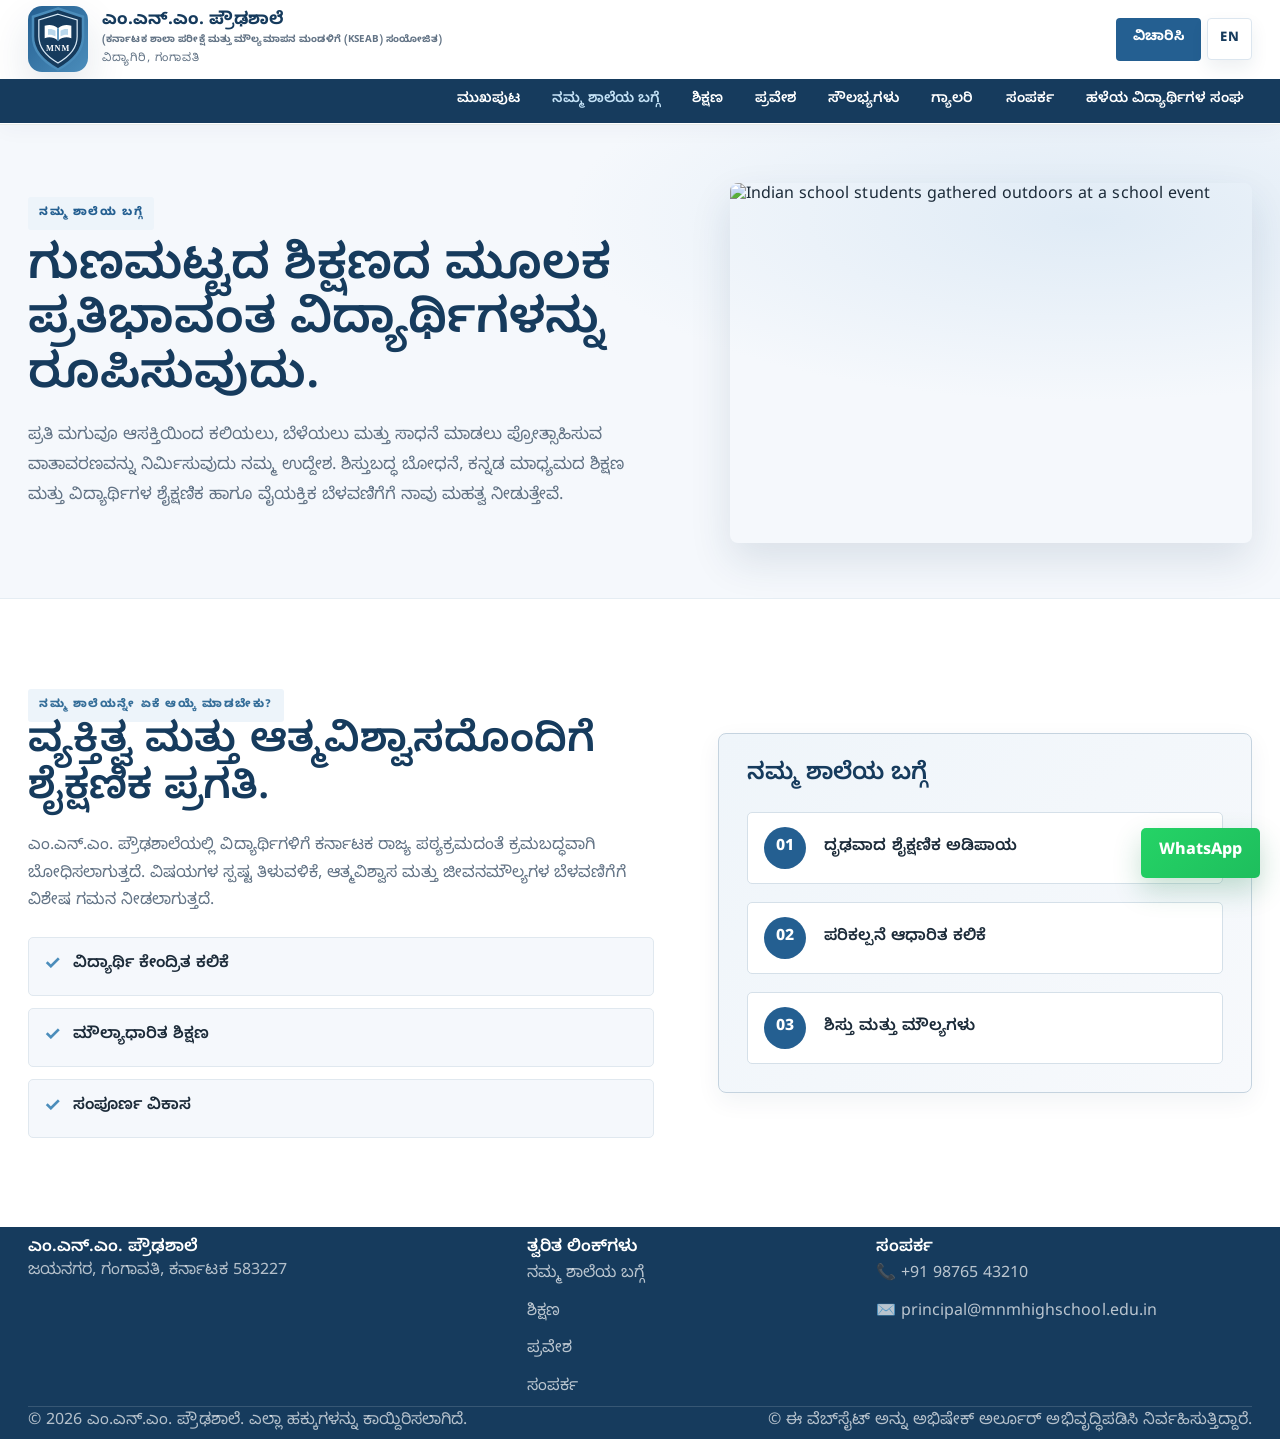
==== commit f14e4046: "Polish bilingual school website Co-authored-by: Copilot <223556219+Copilot@users.noreply.github.com>" ====
--- a/about.html
+++ b/about.html
@@ -1,12 +1,12 @@
 <!DOCTYPE html>
-<html lang="en">
+<html lang="kn">
   <head>
     <meta charset="UTF-8" />
     <meta name="viewport" content="width=device-width, initial-scale=1.0" />
     <title>About | M.N.M High School</title>
     <link rel="preconnect" href="https://fonts.googleapis.com" />
     <link rel="preconnect" href="https://fonts.gstatic.com" crossorigin />
-    <link href="https://fonts.googleapis.com/css2?family=Inter:wght@400;500;600;700;800&family=Noto+Sans+Kannada:wght@400;500;700&display=swap" rel="stylesheet" />
+    <link href="https://fonts.googleapis.com/css2?family=DM+Serif+Display&family=Inter:wght@400;500;600;700;800&family=Noto+Sans+Kannada:wght@400;500;700&display=swap" rel="stylesheet" />
     <link rel="stylesheet" href="styles.css" />
   </head>
   <body>
@@ -105,7 +105,7 @@
           </ul>
         </div>
       </div>
-      <div class="container footer-bottom"><p data-i18n="footer.copyright">© 2026 M.N.M High School. All rights reserved.</p></div>
+      <div class="container footer-bottom"><p data-i18n="footer.copyright">© 2026 M.N.M High School. All rights reserved.</p><p data-i18n="footer.credit">© This site is developed and managed by Abhishek Arloor.</p></div>
     </footer>
 
     <dialog class="enquiry-dialog" id="enquiry-modal" aria-labelledby="enquiry-modal-title">
--- a/styles.css
+++ b/styles.css
@@ -230,13 +230,21 @@
 }
 
 .lang-toggle {
-  border: 1px solid var(--line);
-  background: white;
-  color: var(--text);
+  border: 1px solid rgba(22, 59, 93, 0.18);
+  background: linear-gradient(135deg, #ffffff 0%, #edf6ff 100%);
+  color: var(--primary-dark);
   border-radius: 999px;
-  padding: 8px 14px;
-  font-weight: 700;
+  padding: 10px 16px;
+  font-weight: 800;
   cursor: pointer;
+  letter-spacing: 0.02em;
+  box-shadow: 0 8px 18px rgba(22, 59, 93, 0.08);
+  transition: transform 0.2s ease, box-shadow 0.2s ease;
+}
+
+.lang-toggle:hover {
+  transform: translateY(-1px);
+  box-shadow: 0 10px 22px rgba(22, 59, 93, 0.12);
 }
 
 .nav-toggle {
@@ -808,24 +816,35 @@
 
   .nav-menu {
     position: absolute;
-    top: 100%;
-    left: 0;
+    top: calc(100% + 8px);
     right: 0;
+    left: auto;
+    width: min(88vw, 320px);
     display: none;
     flex-direction: column;
-    align-items: flex-start;
+    align-items: flex-end;
     background: rgba(255, 255, 255, 0.98);
-    border-top: 1px solid var(--line);
-    box-shadow: 0 20px 30px rgba(15, 23, 42, 0.08);
-    padding: 18px 20px 24px;
+    border: 1px solid var(--line);
+    border-radius: 16px;
+    box-shadow: 0 20px 30px rgba(15, 23, 42, 0.12);
+    padding: 18px 18px 20px;
+    text-align: right;
   }
 
   .nav-menu.open {
     display: flex;
   }
 
+  .nav-menu a {
+    width: 100%;
+    text-align: right;
+    padding: 8px 0;
+  }
+
   .nav-right {
+    position: relative;
     gap: 10px;
+    margin-left: auto;
   }
 }
 
@@ -875,7 +894,6 @@
 
 /* Refined school identity and editorial layout */
 :root {
-  padding-top: 10px;
   --primary-dark: #163b5d;
   --secondary: #4b8dbb;
   --bg: #ffffff;
@@ -917,8 +935,8 @@
     "menu menu menu menu";
   grid-template-columns: max-content 1fr auto auto;
   min-height: 0;
-  padding-top: 10px;
-  gap: 22px;
+  padding-top: 6px;
+  gap: 6px;
 }
 
 .brand {
@@ -937,7 +955,7 @@
 
 .brand-text strong {
   color: var(--primary-dark);
-  font-family: Georgia, "Times New Roman", serif;
+  font-family: "DM Serif Display", Georgia, serif;
   font-size: 1.08rem;
   letter-spacing: 0.005em;
 }
@@ -979,7 +997,9 @@
   isolation: isolate;
   grid-area: menu;
   width: 100%;
-  min-height: 52px;
+  min-height: 46px;
+  border-top: 1px solid rgba(255, 255, 255, 0.18);
+  border-bottom: 1px solid rgba(255, 255, 255, 0.18);
   justify-content: flex-end;
   gap: clamp(18px, 2.5vw, 36px);
   padding-right: 8px;
@@ -1009,6 +1029,12 @@
 .nav-menu a:hover,
 .nav-menu a.is-current {
   color: #c3e1f6;
+}
+
+.nav-menu a:focus-visible {
+  outline: 2px solid #c3e1f6;
+  outline-offset: 5px;
+  border-radius: 2px;
 }
 
 .nav-enquire {
@@ -1050,14 +1076,16 @@
 h3,
 h4 {
   color: var(--primary-dark);
-  font-family: Georgia, "Times New Roman", serif;
+  font-family: "DM Serif Display", Georgia, serif;
   letter-spacing: -0.025em;
   font-weight: 600;
 }
 
-h1 {
-  font-size: clamp(2.6rem, 4.5vw, 4.45rem);
-  line-height: 1.08;
+h1,
+.hero-content h1,
+.page-hero h1 {
+  font-size: clamp(2.35rem, 3.8vw, 3.8rem);
+  line-height: 1.12;
 }
 
 h2 {
@@ -1114,8 +1142,6 @@
 
 .hero-content h1 {
   max-width: 660px;
-  font-size: clamp(2.35rem, 3.8vw, 3.8rem);
-  line-height: 1.12;
   margin: 22px 0 19px;
 }
 
@@ -1169,6 +1195,7 @@
 }
 
 .hero-image-wrap {
+  border: 1px solid #c5d3df;
   border-radius: 8px;
   box-shadow: 0 24px 54px rgba(22, 59, 93, 0.19);
 }
@@ -1181,6 +1208,7 @@
 .floating-card {
   min-width: 145px;
   padding: 16px 19px;
+  border: 1px solid #c5d3df;
   border-radius: 5px;
   border-left: 3px solid var(--secondary);
   box-shadow: 0 14px 36px rgba(22, 59, 93, 0.14);
@@ -1216,14 +1244,16 @@
   grid-template-columns: repeat(4, minmax(0, 1fr));
   gap: 0;
   margin-top: 0;
-  border-top: 1px solid var(--line);
-  border-bottom: 1px solid var(--line);
+  border-right: 1px solid #c5d3df;
+  border-left: 1px solid #c5d3df;
+  border-top: 1px solid #c5d3df;
+  border-bottom: 1px solid #c5d3df;
 }
 
 .stat-item {
   padding: 26px 18px;
   border: 0;
-  border-right: 1px solid var(--line);
+  border-right: 1px solid #c5d3df;
   border-radius: 0;
   box-shadow: none;
 }
@@ -1288,10 +1318,10 @@
 .facility-card,
 .contact-card,
 .gallery-card {
-  border: 1px solid #e1e9f0;
+  border: 1px solid #c5d3df;
   border-radius: 8px;
   padding: 27px 24px;
-  box-shadow: 0 8px 25px rgba(22, 59, 93, 0.045);
+  box-shadow: 0 8px 25px rgba(22, 59, 93, 0.07);
   transition: transform 0.2s ease, box-shadow 0.2s ease;
 }
 
@@ -1327,12 +1357,14 @@
 
 .process-box,
 .notice-box {
-  border: 1px solid #dfe8ef;
+  border: 1px solid #c5d3df;
   border-radius: 8px;
   background: linear-gradient(135deg, #eff5fa, #f7f9fc);
+  box-shadow: 0 8px 25px rgba(22, 59, 93, 0.06);
 }
 
 .timeline div {
+  border: 1px solid #d5e0e9;
   border-radius: 5px;
   background: #fff;
 }
@@ -1348,6 +1380,7 @@
 
 .gallery-item {
   min-height: 260px;
+  border: 1px solid #c5d3df;
   border-radius: 7px;
   box-shadow: 0 10px 25px rgba(22, 59, 93, 0.1);
 }
@@ -1384,7 +1417,7 @@
 
 .footer h3,
 .footer h4 {
-  font-family: Georgia, "Times New Roman", serif;
+  font-family: "DM Serif Display", Georgia, serif;
   letter-spacing: 0;
 }
 
@@ -1397,6 +1430,10 @@
 }
 
 .footer-bottom {
+  display: flex;
+  justify-content: space-between;
+  flex-wrap: wrap;
+  gap: 4px 20px;
   border-color: rgba(255, 255, 255, 0.14);
   padding: 4px 0 5px;
 }
@@ -1430,7 +1467,8 @@
 
 .page-intro > p {
   max-width: 630px;
-  font-size: 1.02rem;
+  font-size: 1.04rem;
+  line-height: 1.8;
 }
 
 .page-hero-panel img {
@@ -1598,9 +1636,9 @@
 
   .nav-inner {
     display: flex;
-    min-height: 82px;
-    padding-top: 0;
-    gap: 14px;
+    min-height: 0;
+    padding: 6px 0;
+    gap: 10px;
   }
 
   .nav-right {
@@ -1618,19 +1656,23 @@
 
   .nav-menu {
     position: absolute;
-    top: 100%;
-    left: 0;
+    top: calc(100% + 8px);
     right: 0;
+    left: auto;
     z-index: 5;
-    width: auto;
+    width: min(88vw, 320px);
     min-height: 0;
     justify-content: flex-start;
-    background: var(--primary-dark);
+    align-items: flex-end;
+    background: linear-gradient(180deg, #163b5d 0%, #0e2b45 100%);
     color: #fff;
-    padding: 18px max(20px, calc((100vw - 760px) / 2)) 24px;
+    padding: 18px 18px 20px;
     gap: 8px;
+    border-radius: 16px;
+    border: 1px solid rgba(255, 255, 255, 0.22);
     max-height: calc(100vh - 82px);
     overflow-y: auto;
+    text-align: right;
   }
 
   .nav-menu::before {
@@ -1639,8 +1681,13 @@
 
   .nav-menu a {
     width: 100%;
-    padding: 7px 0;
+    padding: 8px 0;
     color: #fff;
+    text-align: right;
+  }
+
+  .nav-menu > a:not(:last-child) {
+    border-bottom: 1px solid rgba(255, 255, 255, 0.14);
   }
 
   .nav-menu .nav-enquire-mobile {
@@ -1680,7 +1727,8 @@
   }
 
   .nav-inner {
-    min-height: 76px;
+    min-height: 0;
+    padding: 5px 0;
     gap: 8px;
   }
 
@@ -1720,7 +1768,7 @@
   }
 
   .lang-toggle {
-    padding: 8px 9px;
+    padding: 8px 10px;
     font-size: 0.76rem;
   }
 
@@ -1807,7 +1855,12 @@
   }
 
   .page-hero h1 {
-    font-size: clamp(2.25rem, 10vw, 3.1rem);
+    font-size: clamp(1.95rem, 8.3vw, 2.55rem);
+  }
+
+  h1,
+  .hero-content h1 {
+    font-size: clamp(1.95rem, 8.3vw, 2.55rem);
   }
 
   .page-hero-panel img {
@@ -1874,6 +1927,11 @@
     font-size: 0.75rem;
   }
 
+  .footer-bottom {
+    flex-direction: column;
+    align-items: flex-start;
+  }
+
   .form-actions .btn {
     width: 100%;
   }
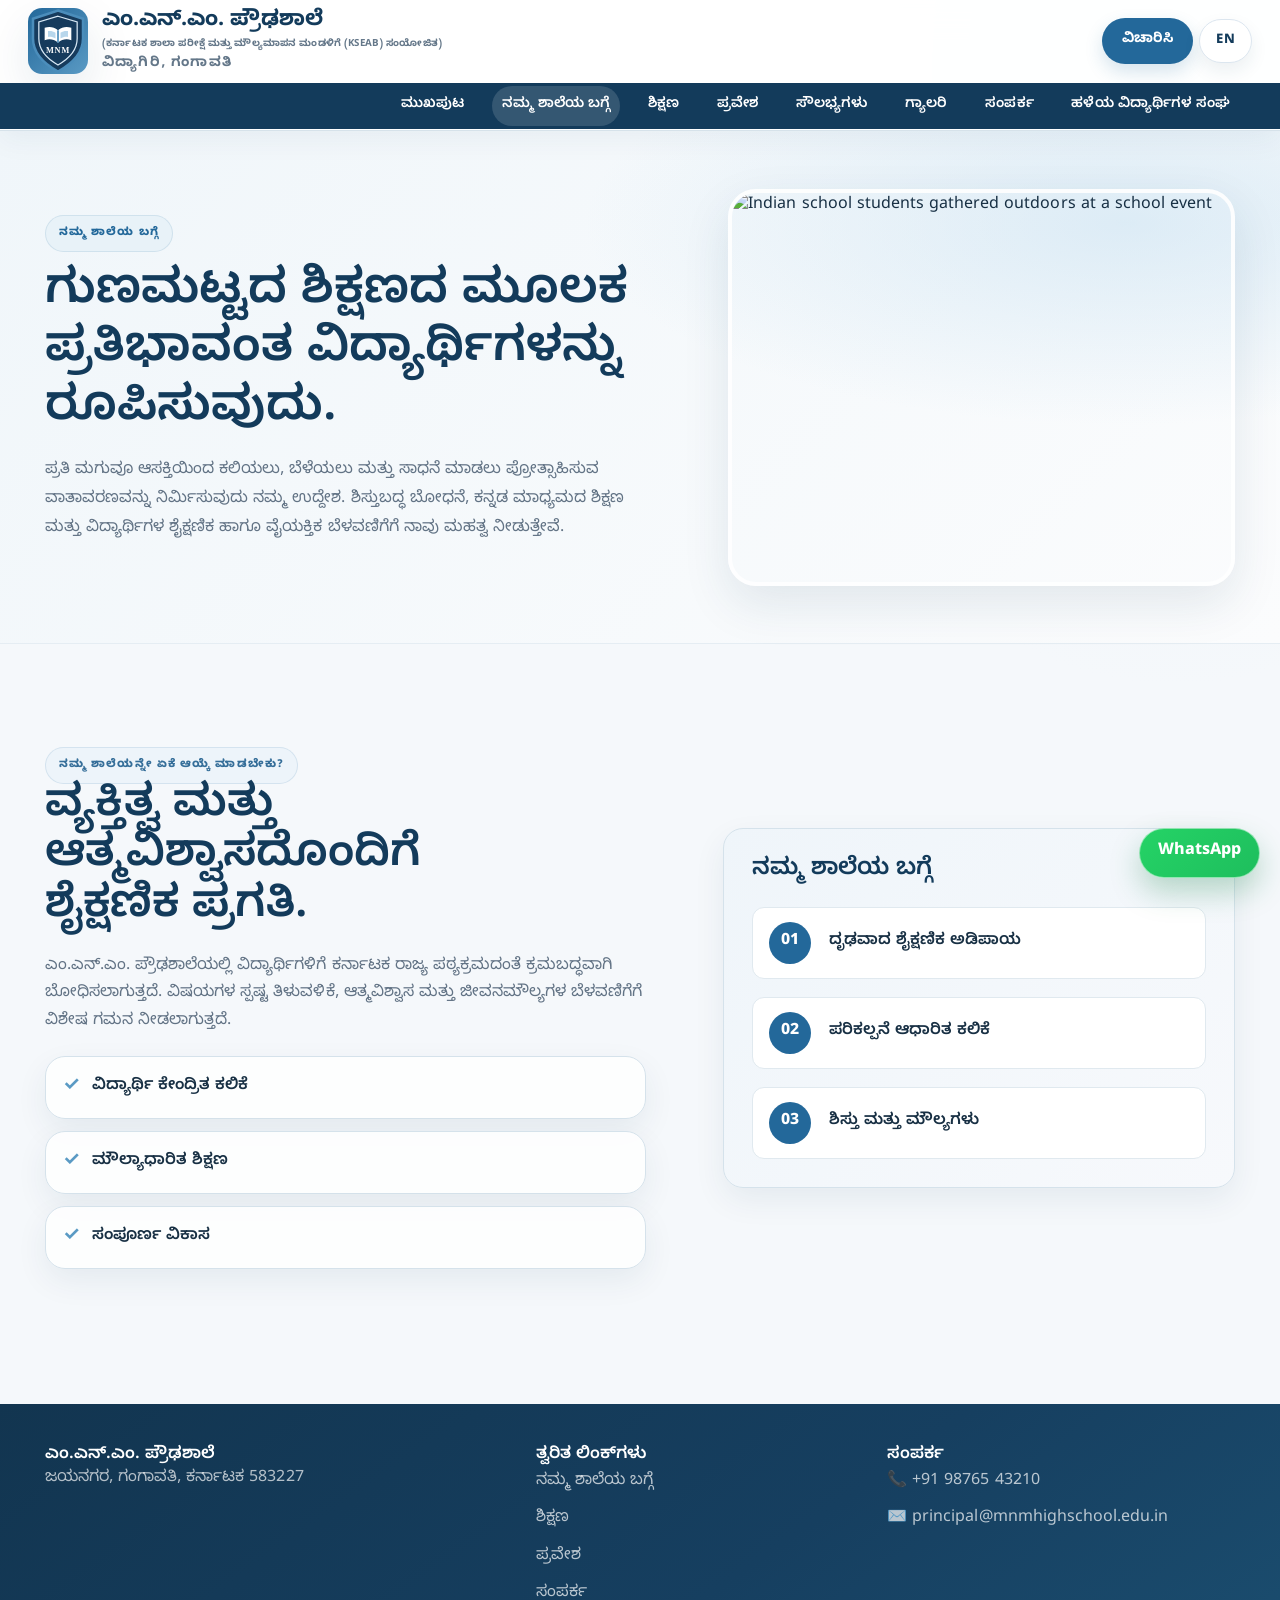
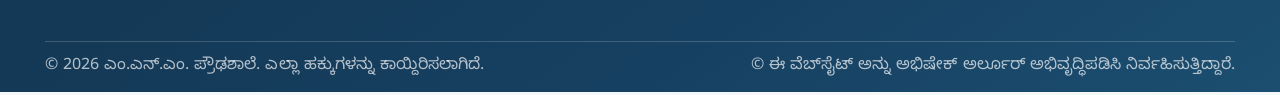
==== commit 850966f3: "Modernize homepage visuals and video backgrounds Co-authored-by: Copilot <223556219+Copilot@users.no" ====
--- a/about.html
+++ b/about.html
@@ -6,7 +6,7 @@
     <title>About | M.N.M High School</title>
     <link rel="preconnect" href="https://fonts.googleapis.com" />
     <link rel="preconnect" href="https://fonts.gstatic.com" crossorigin />
-    <link href="https://fonts.googleapis.com/css2?family=DM+Serif+Display&family=Inter:wght@400;500;600;700;800&family=Noto+Sans+Kannada:wght@400;500;700&display=swap" rel="stylesheet" />
+    <link href="https://fonts.googleapis.com/css2?family=DM+Serif+Display&family=Inter:wght@400;500;600;700;800&family=Noto+Sans+Kannada:wght@400;500;700&family=Outfit:wght@500;600;700;800&display=swap" rel="stylesheet" />
     <link rel="stylesheet" href="styles.css" />
   </head>
   <body>
--- a/styles.css
+++ b/styles.css
@@ -793,6 +793,14 @@
   font-weight: 700;
 }
 
+.contact-card h3 {
+  color: var(--primary-dark);
+}
+
+.contact-card a.btn-primary {
+  color: #fff;
+}
+
 @media (max-width: 980px) {
   .four-col,
   .three-col,
@@ -955,9 +963,10 @@
 
 .brand-text strong {
   color: var(--primary-dark);
-  font-family: "DM Serif Display", Georgia, serif;
-  font-size: 1.08rem;
-  letter-spacing: 0.005em;
+  font-family: "Outfit", "Inter", sans-serif;
+  font-size: 1.35rem;
+  font-weight: 700;
+  letter-spacing: -0.02em;
 }
 
 .brand-text span {
@@ -965,6 +974,11 @@
   font-size: 0.72rem;
   letter-spacing: 0.085em;
   text-transform: uppercase;
+}
+
+.brand-text > span:not(.brand-affiliation) {
+  font-size: 0.86rem;
+  font-weight: 700;
 }
 
 .brand-text .brand-affiliation {
@@ -1620,7 +1634,7 @@
   }
 
   .brand-text strong {
-    font-size: 0.98rem;
+    font-size: 1.23rem;
   }
 
   .brand-mark {
@@ -1634,8 +1648,15 @@
     width: min(100% - 40px, 760px);
   }
 
+  .navbar {
+    overflow: visible;
+    -webkit-backdrop-filter: none;
+    backdrop-filter: none;
+  }
+
   .nav-inner {
     display: flex;
+    position: relative;
     min-height: 0;
     padding: 6px 0;
     gap: 10px;
@@ -1643,15 +1664,8 @@
 
   .nav-right {
     display: flex;
+    position: static;
     gap: 10px;
-  }
-
-  .navbar .nav-inner .nav-right .nav-menu {
-    position: absolute;
-    top: 100%;
-    left: 0;
-    right: 0;
-    z-index: 5;
   }
 
   .nav-menu {
@@ -1659,7 +1673,7 @@
     top: calc(100% + 8px);
     right: 0;
     left: auto;
-    z-index: 5;
+    z-index: 100;
     width: min(88vw, 320px);
     min-height: 0;
     justify-content: flex-start;
@@ -1742,12 +1756,16 @@
   }
 
   .brand-text strong {
-    font-size: 0.88rem;
+    font-size: 1.1rem;
   }
 
   .brand-text span {
     font-size: 0.62rem;
     letter-spacing: 0.04em;
+  }
+
+  .brand-text > span:not(.brand-affiliation) {
+    font-size: 0.74rem;
   }
 
   .brand-text .brand-affiliation {
@@ -1958,3 +1976,658 @@
     padding: 0 14px;
   }
 }
+
+/* Fluid design system */
+:root {
+  --primary: #23689a;
+  --primary-dark: #133b5b;
+  --secondary: #5a9ac4;
+  --bg: #f5f8fb;
+  --panel: #ffffff;
+  --text: #183044;
+  --muted: #647789;
+  --line: #dce6ee;
+  --brand-soft: #e8f2f8;
+  --blue-soft: #eaf3f8;
+  --shadow: 0 18px 48px rgba(19, 59, 91, 0.1);
+  --surface-shadow: 0 12px 32px rgba(19, 59, 91, 0.07);
+  --radius-card: 20px;
+  --radius-panel: 28px;
+  --radius-control: 12px;
+}
+
+html {
+  scroll-padding-top: 1.5rem;
+  text-size-adjust: 100%;
+  -webkit-text-size-adjust: 100%;
+}
+
+body {
+  background:
+    radial-gradient(ellipse at 92% 4%, rgba(216, 235, 247, 0.42), transparent 28rem),
+    var(--bg);
+  color: var(--text);
+  line-height: 1.72;
+}
+
+.container {
+  width: min(1200px, calc(100% - clamp(32px, 7vw, 96px)));
+}
+
+.page-section {
+  padding-block: clamp(56px, 8vw, 104px);
+}
+
+.muted-section {
+  background: linear-gradient(145deg, #f1f6fa 0%, #f8fafc 55%, #eef5f9 100%);
+}
+
+h1,
+.hero-content h1,
+.page-hero h1 {
+  font-size: clamp(2.4rem, 5.2vw, 4.65rem);
+  line-height: 1.08;
+  letter-spacing: -0.035em;
+  text-wrap: balance;
+}
+
+body:not(.lang-kn) h1,
+body:not(.lang-kn) h2 {
+  font-family: "Outfit", "Inter", sans-serif;
+  font-weight: 700;
+  letter-spacing: -0.035em;
+}
+
+h2 {
+  font-size: clamp(1.9rem, 3.5vw, 3.2rem);
+  line-height: 1.13;
+  letter-spacing: -0.025em;
+  text-wrap: balance;
+}
+
+h3,
+h4 {
+  text-wrap: balance;
+}
+
+.navbar {
+  background: rgba(255, 255, 255, 0.94);
+  border-bottom-color: rgba(207, 221, 231, 0.85);
+  box-shadow: 0 8px 28px rgba(19, 59, 91, 0.055);
+}
+
+@supports (backdrop-filter: blur(12px)) {
+  .navbar {
+    backdrop-filter: blur(16px);
+    -webkit-backdrop-filter: blur(16px);
+  }
+}
+
+.nav-inner {
+  padding-top: 0;
+  row-gap: 0;
+}
+
+@media (min-width: 981px) {
+  .navbar > .nav-inner {
+    width: 100%;
+    max-width: none;
+    padding-inline: clamp(18px, 2.2vw, 32px);
+    padding-block-start: 8px;
+    row-gap: 8px;
+  }
+}
+
+.nav-menu {
+  min-height: 48px;
+  gap: clamp(6px, 1.4vw, 20px);
+  padding: 3px clamp(4px, 1vw, 12px);
+}
+
+.nav-menu a {
+  border-radius: 999px;
+  padding: 8px 10px;
+  transition: color 180ms ease, background-color 180ms ease;
+}
+
+.nav-menu a::after {
+  display: none;
+}
+
+.nav-menu a:hover,
+.nav-menu a.is-current {
+  color: #fff;
+  background: rgba(255, 255, 255, 0.14);
+}
+
+.nav-menu a:focus-visible {
+  outline-offset: 1px;
+}
+
+.nav-enquire {
+  min-height: 46px;
+  border-radius: 999px;
+  padding-inline: 20px;
+  box-shadow: 0 8px 18px rgba(35, 104, 154, 0.18);
+}
+
+.lang-toggle {
+  min-height: 44px;
+  border-radius: 999px;
+  padding-inline: 16px;
+}
+
+.nav-toggle {
+  border-radius: 12px;
+  background: #edf4f8;
+}
+
+.hero {
+  position: relative;
+  isolation: isolate;
+  overflow: hidden;
+  padding-block: clamp(28px, 4vw, 58px) clamp(48px, 7vw, 88px);
+  background: #fff;
+}
+
+.hero-video {
+  position: absolute;
+  z-index: -2;
+  inset: 0;
+  width: 100%;
+  height: 100%;
+  object-fit: cover;
+  filter: contrast(1.12) saturate(1.08);
+  opacity: 1;
+}
+
+.scroll-video-section {
+  position: relative;
+  isolation: isolate;
+  overflow: hidden;
+  background: #f7fafc;
+}
+
+.scroll-section-video,
+.scroll-video-overlay {
+  position: absolute;
+  inset: 0;
+  width: 100%;
+  height: 100%;
+  pointer-events: none;
+}
+
+.scroll-section-video {
+  z-index: -2;
+  object-fit: cover;
+  filter: contrast(1.08) saturate(1.06);
+}
+
+.scroll-video-overlay {
+  z-index: -1;
+  background: rgba(255, 255, 255, 0.72);
+}
+
+.scroll-video-section > .container {
+  position: relative;
+  z-index: 1;
+}
+
+.hero-video-overlay {
+  position: absolute;
+  z-index: -1;
+  inset: 0;
+  background: linear-gradient(
+    90deg,
+    rgba(255, 255, 255, 0.86) 0%,
+    rgba(255, 255, 255, 0.72) 30%,
+    rgba(255, 255, 255, 0.2) 53%,
+    rgba(255, 255, 255, 0) 72%
+  );
+  pointer-events: none;
+}
+
+.hero-grid,
+.split-grid {
+  position: relative;
+  z-index: 1;
+  gap: clamp(32px, 6vw, 84px);
+}
+
+.hero-grid {
+  grid-template-columns: minmax(0, 1fr);
+}
+
+.hero {
+  padding-block-start: 10px;
+}
+
+.hero-content h1 {
+  max-width: 720px;
+  margin-block: 20px;
+}
+
+.hero-content {
+  opacity: 1;
+}
+
+.hero-content > p,
+.page-intro > p {
+  font-size: clamp(1rem, 1.25vw, 1.14rem);
+  line-height: 1.8;
+}
+
+.eyebrow {
+  border: 1px solid rgba(35, 104, 154, 0.12);
+  border-radius: 999px;
+  padding: 8px 13px;
+  letter-spacing: 0.1em;
+}
+
+.hero-image-wrap {
+  opacity: 0.72;
+  border: 5px solid rgba(255, 255, 255, 0.88);
+  border-radius: var(--radius-panel);
+  box-shadow: 0 28px 70px rgba(19, 59, 91, 0.2);
+}
+
+.hero-image-wrap img {
+  border-radius: calc(var(--radius-panel) - 5px);
+}
+
+.page-hero {
+  padding-block: clamp(30px, 4.5vw, 58px);
+  background:
+    radial-gradient(ellipse at 88% 18%, rgba(191, 220, 239, 0.48), transparent 34%),
+    linear-gradient(135deg, #f0f6fa, #fbfcfd);
+}
+
+.page-hero-panel img,
+.image-panel img,
+.content-panel img {
+  border: 4px solid rgba(255, 255, 255, 0.9);
+  border-radius: var(--radius-panel);
+  box-shadow: var(--shadow);
+}
+
+.page-hero-panel img {
+  height: clamp(260px, 31vw, 410px);
+}
+
+.image-panel img {
+  height: clamp(300px, 39vw, 500px);
+}
+
+.btn {
+  min-height: 52px;
+  border-radius: 999px;
+  padding-inline: 24px;
+  transition: transform 180ms ease, box-shadow 180ms ease, background-color 180ms ease;
+}
+
+.btn-primary {
+  background: linear-gradient(135deg, #23689a, #367eae);
+  box-shadow: 0 12px 24px rgba(35, 104, 154, 0.2);
+}
+
+.btn-primary:hover {
+  background: linear-gradient(135deg, #174f7a, #286d9c);
+  box-shadow: 0 16px 30px rgba(35, 104, 154, 0.25);
+}
+
+.btn-secondary {
+  border-color: #d3e0e9;
+  background: rgba(255, 255, 255, 0.84);
+}
+
+.floating-card {
+  border: 1px solid rgba(255, 255, 255, 0.9);
+  border-radius: 18px;
+  box-shadow: 0 18px 42px rgba(19, 59, 91, 0.16);
+  backdrop-filter: blur(12px);
+  -webkit-backdrop-filter: blur(12px);
+}
+
+.stats-section {
+  padding-block: 0 clamp(16px, 3vw, 32px);
+}
+
+.stats-grid {
+  gap: clamp(10px, 2vw, 20px);
+  border: 0;
+}
+
+.stat-item {
+  border: 1px solid #d5e2eb;
+  border-radius: var(--radius-card);
+  background: rgba(255, 255, 255, 0.92);
+  box-shadow: var(--surface-shadow);
+  padding: clamp(18px, 2.4vw, 30px) 16px;
+  transition: transform 180ms ease, box-shadow 180ms ease;
+}
+
+.stat-item:hover {
+  transform: translateY(-3px);
+  box-shadow: var(--shadow);
+}
+
+.stat-item:last-child {
+  border-right: 1px solid #d5e2eb;
+}
+
+.info-card,
+.premium-card,
+.facility-card,
+.contact-card,
+.gallery-card {
+  border: 1px solid #d3e0e9;
+  border-radius: var(--radius-card);
+  background: rgba(255, 255, 255, 0.94);
+  box-shadow: var(--surface-shadow);
+  padding: clamp(22px, 2.8vw, 32px);
+  transition: transform 200ms ease, border-color 200ms ease, box-shadow 200ms ease;
+}
+
+.info-card:hover,
+.premium-card:hover,
+.facility-card:hover,
+.contact-card:hover,
+.gallery-card:hover {
+  transform: translateY(-5px);
+  border-color: #b6ccdc;
+  box-shadow: 0 22px 44px rgba(19, 59, 91, 0.12);
+}
+
+.cards-grid {
+  gap: clamp(14px, 2vw, 22px);
+}
+
+.tag {
+  border: 1px solid #d6e5ef;
+  border-radius: 999px;
+  padding: 7px 13px;
+  letter-spacing: 0.04em;
+}
+
+.check-list div,
+.process-box,
+.notice-box {
+  border: 1px solid #d5e2eb;
+  border-radius: var(--radius-card);
+  box-shadow: var(--surface-shadow);
+}
+
+.check-list div {
+  background: rgba(255, 255, 255, 0.86);
+  padding: 14px 17px;
+}
+
+.timeline div {
+  border: 1px solid #e0e9ef;
+  border-radius: 12px;
+}
+
+.gallery-grid {
+  gap: clamp(12px, 2vw, 20px);
+}
+
+.gallery-item {
+  border: 3px solid #fff;
+  border-radius: 18px;
+  box-shadow: var(--surface-shadow);
+  overflow: hidden;
+}
+
+.contact-card {
+  gap: 16px;
+}
+
+.field,
+textarea {
+  min-height: 48px;
+  border: 1px solid #cfdee8;
+  border-radius: var(--radius-control);
+  padding-inline: 14px;
+  transition: border-color 160ms ease, box-shadow 160ms ease;
+}
+
+textarea {
+  padding-block: 12px;
+}
+
+.field:focus,
+textarea:focus {
+  outline: none;
+  border-color: var(--primary);
+  box-shadow: 0 0 0 4px rgba(35, 104, 154, 0.13);
+}
+
+.map-frame {
+  border-radius: var(--radius-panel);
+}
+
+.enquiry-dialog {
+  border-radius: 24px;
+}
+
+.footer {
+  margin-top: clamp(16px, 3vw, 32px);
+  padding-top: clamp(24px, 4vw, 42px);
+  background: linear-gradient(145deg, #123550 0%, #163f60 58%, #1b4e70 100%);
+}
+
+.footer-grid {
+  gap: clamp(18px, 3vw, 40px);
+  padding-bottom: clamp(18px, 3vw, 32px);
+}
+
+.footer-bottom {
+  border-top: 1px solid rgba(255, 255, 255, 0.18);
+  padding-block: 14px;
+}
+
+.floating-whatsapp {
+  border: 1px solid rgba(255, 255, 255, 0.5);
+  border-radius: 999px;
+  box-shadow: 0 14px 30px rgba(19, 127, 69, 0.28);
+}
+
+:focus-visible {
+  outline: 3px solid #e2a53a;
+  outline-offset: 3px;
+}
+
+@media (max-width: 980px) {
+  .navbar {
+    -webkit-backdrop-filter: none;
+    backdrop-filter: none;
+  }
+
+  .nav-inner {
+    padding-block: 0;
+  }
+
+  .nav-menu {
+    top: calc(100% + 10px);
+    width: min(88vw, 360px);
+    max-height: calc(100vh - 100px);
+    max-height: calc(100dvh - 100px);
+    padding: 18px;
+    border-radius: 22px;
+    background: linear-gradient(160deg, #173f5f 0%, #102f49 100%);
+    box-shadow: 0 24px 60px rgba(13, 39, 59, 0.3);
+  }
+
+  .nav-menu a {
+    padding: 11px 12px;
+    border-radius: 12px;
+  }
+
+  .nav-menu > a:not(:last-child) {
+    border-bottom-color: rgba(255, 255, 255, 0.1);
+  }
+
+  .nav-menu .nav-enquire-mobile {
+    border-radius: 12px;
+  }
+
+  .hero-visual {
+    min-height: clamp(300px, 54vw, 420px);
+  }
+
+  .hero-image-wrap img {
+    min-height: clamp(300px, 54vw, 420px);
+  }
+
+  .stats-grid {
+    grid-template-columns: repeat(2, minmax(0, 1fr));
+  }
+}
+
+@media (max-width: 640px) {
+  .container {
+    width: calc(100% - 32px);
+  }
+
+  .page-section {
+    padding-block: 52px;
+  }
+
+  .hero {
+    padding-block: 32px 48px;
+  }
+
+  h1,
+  .hero-content h1,
+  .page-hero h1 {
+    font-size: clamp(2rem, 9vw, 2.8rem);
+    line-height: 1.16;
+  }
+
+  h2 {
+    font-size: clamp(1.7rem, 7.5vw, 2.3rem);
+  }
+
+  .eyebrow {
+    font-size: 0.66rem;
+    letter-spacing: 0.08em;
+  }
+
+  .hero-grid,
+  .split-grid {
+    gap: 30px;
+  }
+
+  .hero-visual {
+    min-height: 280px;
+  }
+
+  .hero-image-wrap img {
+    height: 280px;
+    min-height: 280px;
+  }
+
+  .stats-grid {
+    gap: 10px;
+  }
+
+  .stat-item {
+    border-bottom: 1px solid #d5e2eb;
+    border-radius: 14px;
+    padding: 16px 10px;
+  }
+
+  .stat-item:nth-child(2) {
+    border-right: 1px solid #d5e2eb;
+  }
+
+  .stat-item:nth-child(n + 3) {
+    border-bottom: 1px solid #d5e2eb;
+  }
+
+  .page-hero {
+    padding-block: 26px;
+  }
+
+  .hero {
+    padding-block: 8px 36px;
+  }
+
+  .page-hero-panel img,
+  .image-panel img {
+    height: 250px;
+    border-radius: 20px;
+  }
+
+  .info-card,
+  .premium-card,
+  .facility-card,
+  .contact-card,
+  .gallery-card {
+    border-radius: 16px;
+    padding: 22px 18px;
+  }
+
+  .hero-actions .btn {
+    min-height: 50px;
+  }
+
+  body.lang-kn h1,
+  body.lang-kn .hero-content h1,
+  body.lang-kn .page-hero h1 {
+    font-size: clamp(1.75rem, 7.2vw, 2.25rem);
+    line-height: 1.2;
+  }
+}
+
+body.lang-kn h1,
+body.lang-kn .hero-content h1,
+body.lang-kn .page-hero h1 {
+  font-size: clamp(2rem, 3.8vw, 3.35rem);
+  line-height: 1.2;
+  letter-spacing: 0;
+}
+
+body.home-page {
+  background: #fff;
+}
+
+body.home-page main,
+body.home-page main > section,
+body.home-page main > .muted-section,
+body.home-page main > .stats-section {
+  background-color: #fff;
+}
+
+body.home-page .scroll-video-overlay {
+  background: rgba(255, 255, 255, 0.9);
+}
+
+body.home-page .hero-video-overlay {
+  background: linear-gradient(
+    90deg,
+    rgba(255, 255, 255, 0.94) 0%,
+    rgba(255, 255, 255, 0.86) 32%,
+    rgba(255, 255, 255, 0.52) 58%,
+    rgba(255, 255, 255, 0.18) 82%,
+    rgba(255, 255, 255, 0.08) 100%
+  );
+}
+
+body.home-page .info-card,
+body.home-page .stat-item,
+body.home-page .check-list div,
+body.home-page .process-box {
+  background-color: #fff;
+}
+
+@media (prefers-reduced-motion: reduce) {
+  *,
+  *::before,
+  *::after {
+    scroll-behavior: auto !important;
+    animation-duration: 0.01ms !important;
+    animation-iteration-count: 1 !important;
+    transition-duration: 0.01ms !important;
+  }
+}
